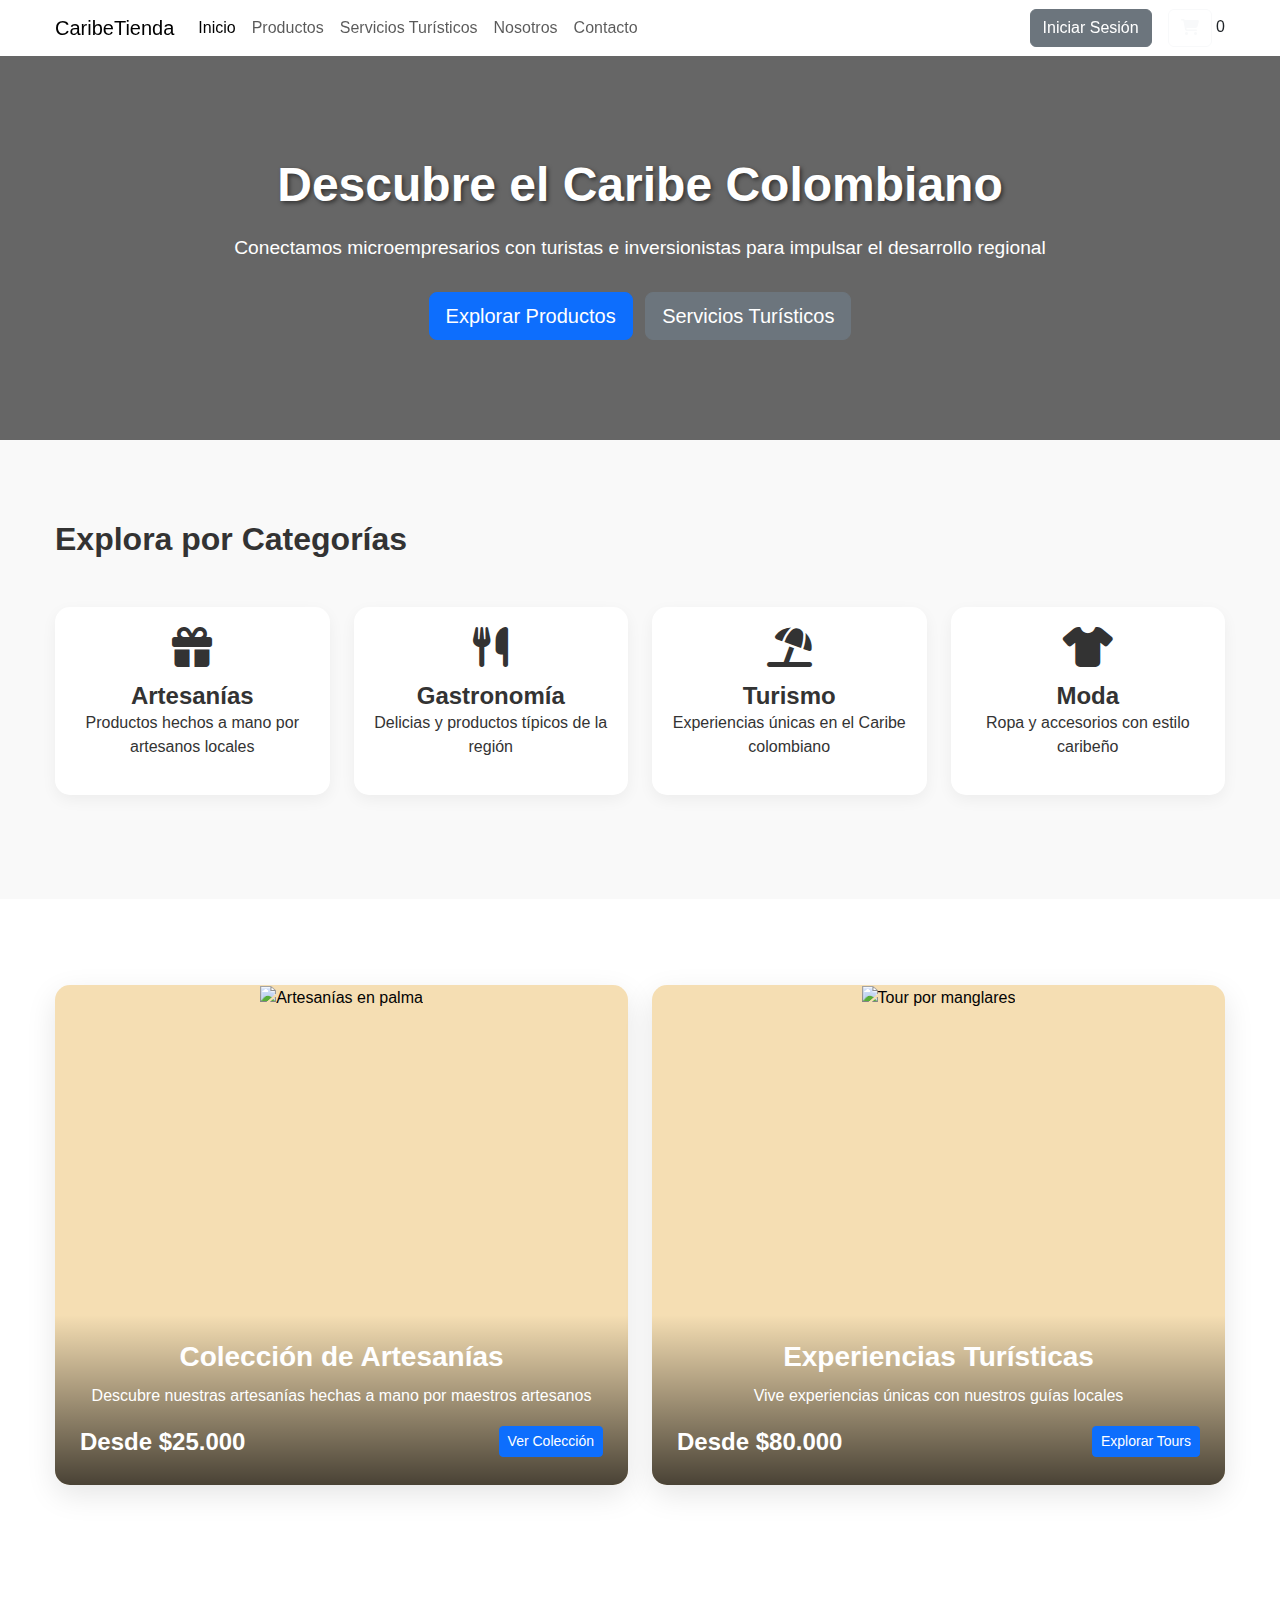
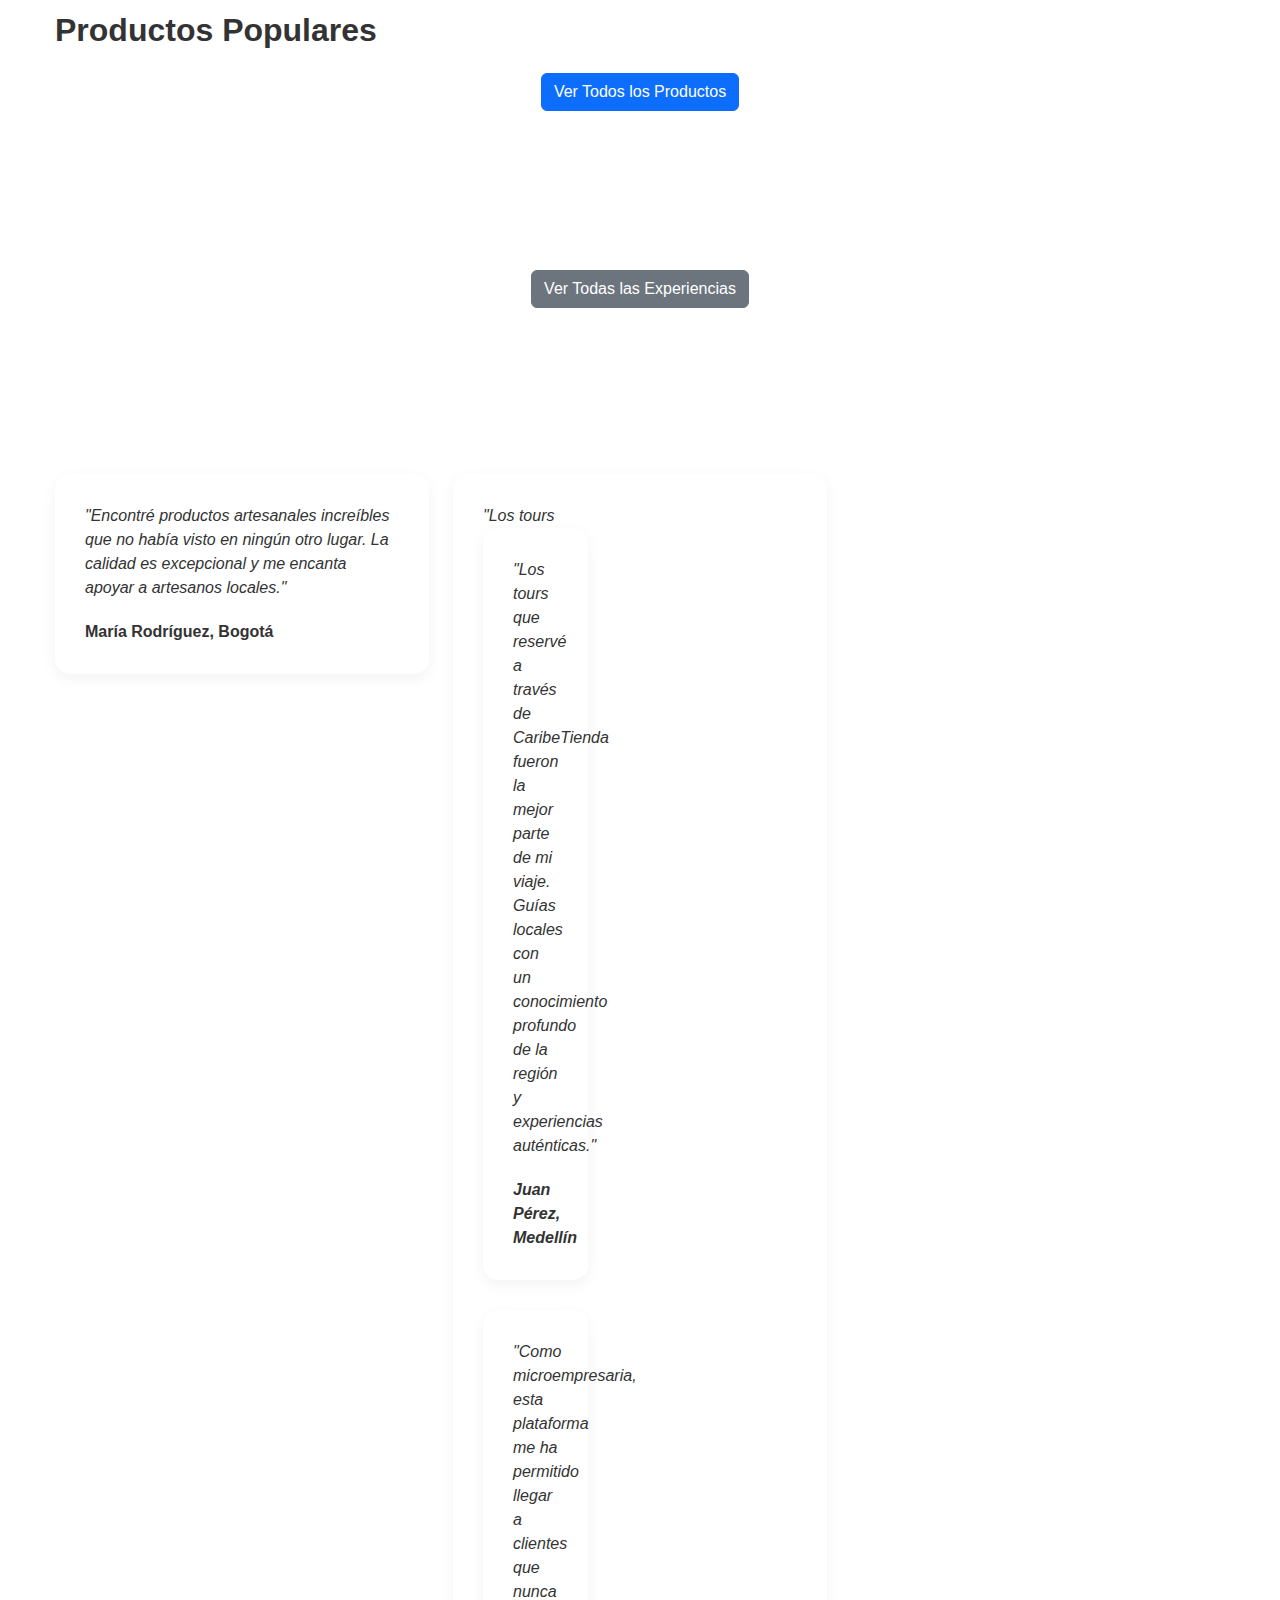
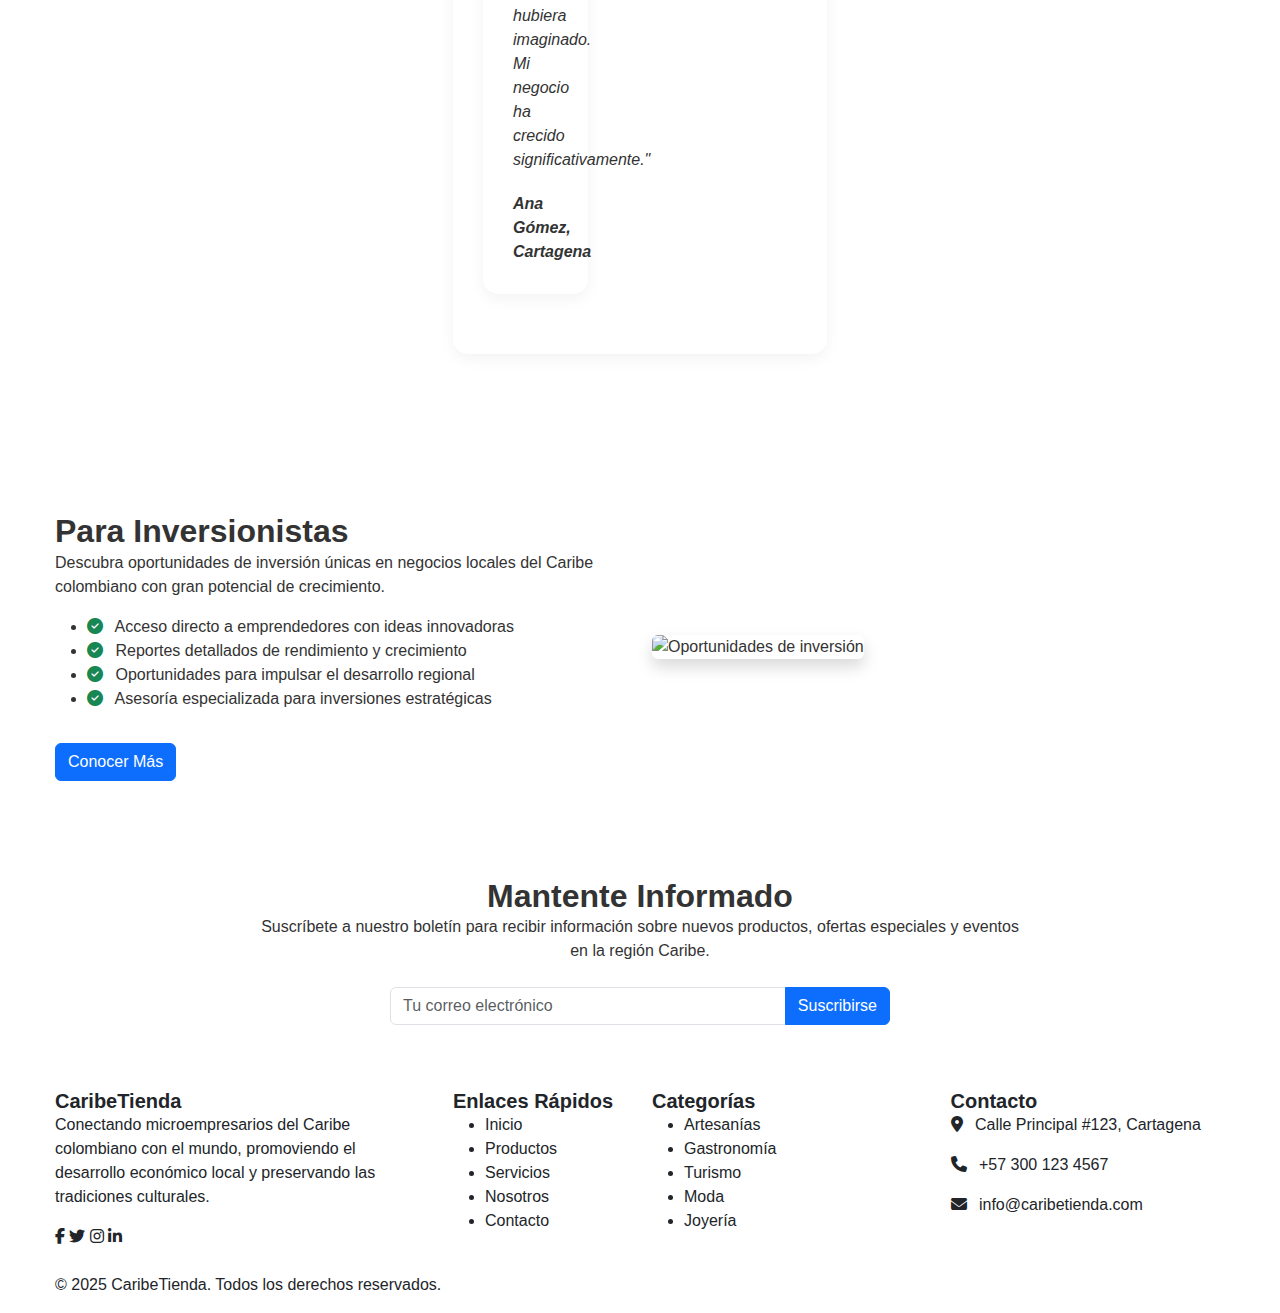
==== index.html @ 6410b58c "Subiendo cambios del proyecto CARIBE_E-COMMERCE" ====
<!DOCTYPE html>
<html lang="es">
<head>
    <meta charset="UTF-8">
    <meta name="viewport" content="width=device-width, initial-scale=1.0">
    <meta name="description" content="Plataforma de gestión de inventarios y logística para microempresarios de la región Caribe de Colombia. Conectando productos locales con turistas e inversionistas.">
    <title>CaribeTienda - Plataforma para Microempresarios del Caribe</title>
    <link href="https://cdnjs.cloudflare.com/ajax/libs/bootstrap/5.3.0/css/bootstrap.min.css" rel="stylesheet">
    <link rel="stylesheet" href="https://cdnjs.cloudflare.com/ajax/libs/font-awesome/6.4.0/css/all.min.css">
    <link rel="stylesheet" href="css/styles.css">
    <!-- Cargar estilos específicos de la página actual -->
    <div id="page-styles"></div>
</head>
<body>
    <!-- Aquí se cargará el encabezado -->
    <div id="header-container"></div>
    
    <!-- Contenido principal que cambiará según la página -->
    <main id="main-content" style="background-color: #ffffff; color: #333;">
        <!-- El contenido de las páginas se cargará aquí -->
        <div class="container">
            <h2 class="section-title" style="color: white;">Productos Destacados</h2>
            <div class="row g-4 align-items-stretch"> <!-- Agregar g-4 para espaciado y align-items-stretch para igualar alturas -->
                <div class="col-md-6 d-flex"> <!-- Agregar d-flex para que el contenido interno se ajuste -->
                    <div class="featured-product flex-fill"> <!-- Agregar flex-fill para que ocupe toda la altura disponible -->
                        <img src="/api/placeholder/600/400" alt="Artesanías en palma" class="img-fluid w-100">
                        <div class="featured-overlay">
                            <h3>Colección de Artesanías</h3>
                            <p>Descubre nuestras artesanías hechas a mano por maestros artesanos</p>
                            <div class="d-flex justify-content-between align-items-center">
                                <span class="price">Desde $25.000</span>
                                <a href="#products?category=artesanias" class="btn btn-primary btn-sm">Ver Colección</a>
                            </div>
                        </div>
                    </div>
                </div>
                <div class="col-md-6 d-flex"> <!-- Agregar d-flex para que el contenido interno se ajuste -->
                    <div class="featured-product flex-fill"> <!-- Agregar flex-fill para que ocupe toda la altura disponible -->
                        <img src="/api/placeholder/600/400" alt="Tour por manglares" class="img-fluid w-100">
                        <div class="featured-overlay">
                            <h3>Experiencias Turísticas</h3>
                            <p>Vive experiencias únicas con nuestros guías locales</p>
                            <div class="d-flex justify-content-between align-items-center">
                                <span class="price">Desde $80.000</span>
                                <a href="#services" class="btn btn-primary btn-sm">Explorar Tours</a>
                            </div>
                        </div>
                    </div>
                </div>
            </div>
        </div>
    </main>
    
    <!-- Aquí se cargará el pie de página -->
    <div id="footer-container"></div>

    <!-- Scripts -->
    <script src="https://cdnjs.cloudflare.com/ajax/libs/bootstrap/5.3.0/js/bootstrap.bundle.min.js"></script>
    <script src="js/main.js"></script>
    <!-- Cargar scripts específicos de la página actual -->
    <div id="page-scripts"></div>
</body>
</html>
---- css/styles.css ----
/* Estilos globales */
body {
    font-family: 'Poppins', sans-serif;
    margin: 0;
    padding: 0;
    box-sizing: border-box;
}

h1, h2, h3, h4, h5, h6 {
    font-weight: 700;
    margin: 0;
}

a {
    text-decoration: none;
    color: inherit;
}

.container {
    max-width: 1200px;
    margin: 0 auto;
    padding: 0 15px;
}

/* Corrección de íconos */
.category-icon i {
    display: inline-block;
    font-size: 2.5rem;
    margin-bottom: 15px;
}

/* Clases utilitarias */
.text-center {
    text-align: center;
}

.mt-4 {
    margin-top: 1.5rem;
}

.mb-4 {
    margin-bottom: 1.5rem;
}

/* Otros estilos globales */
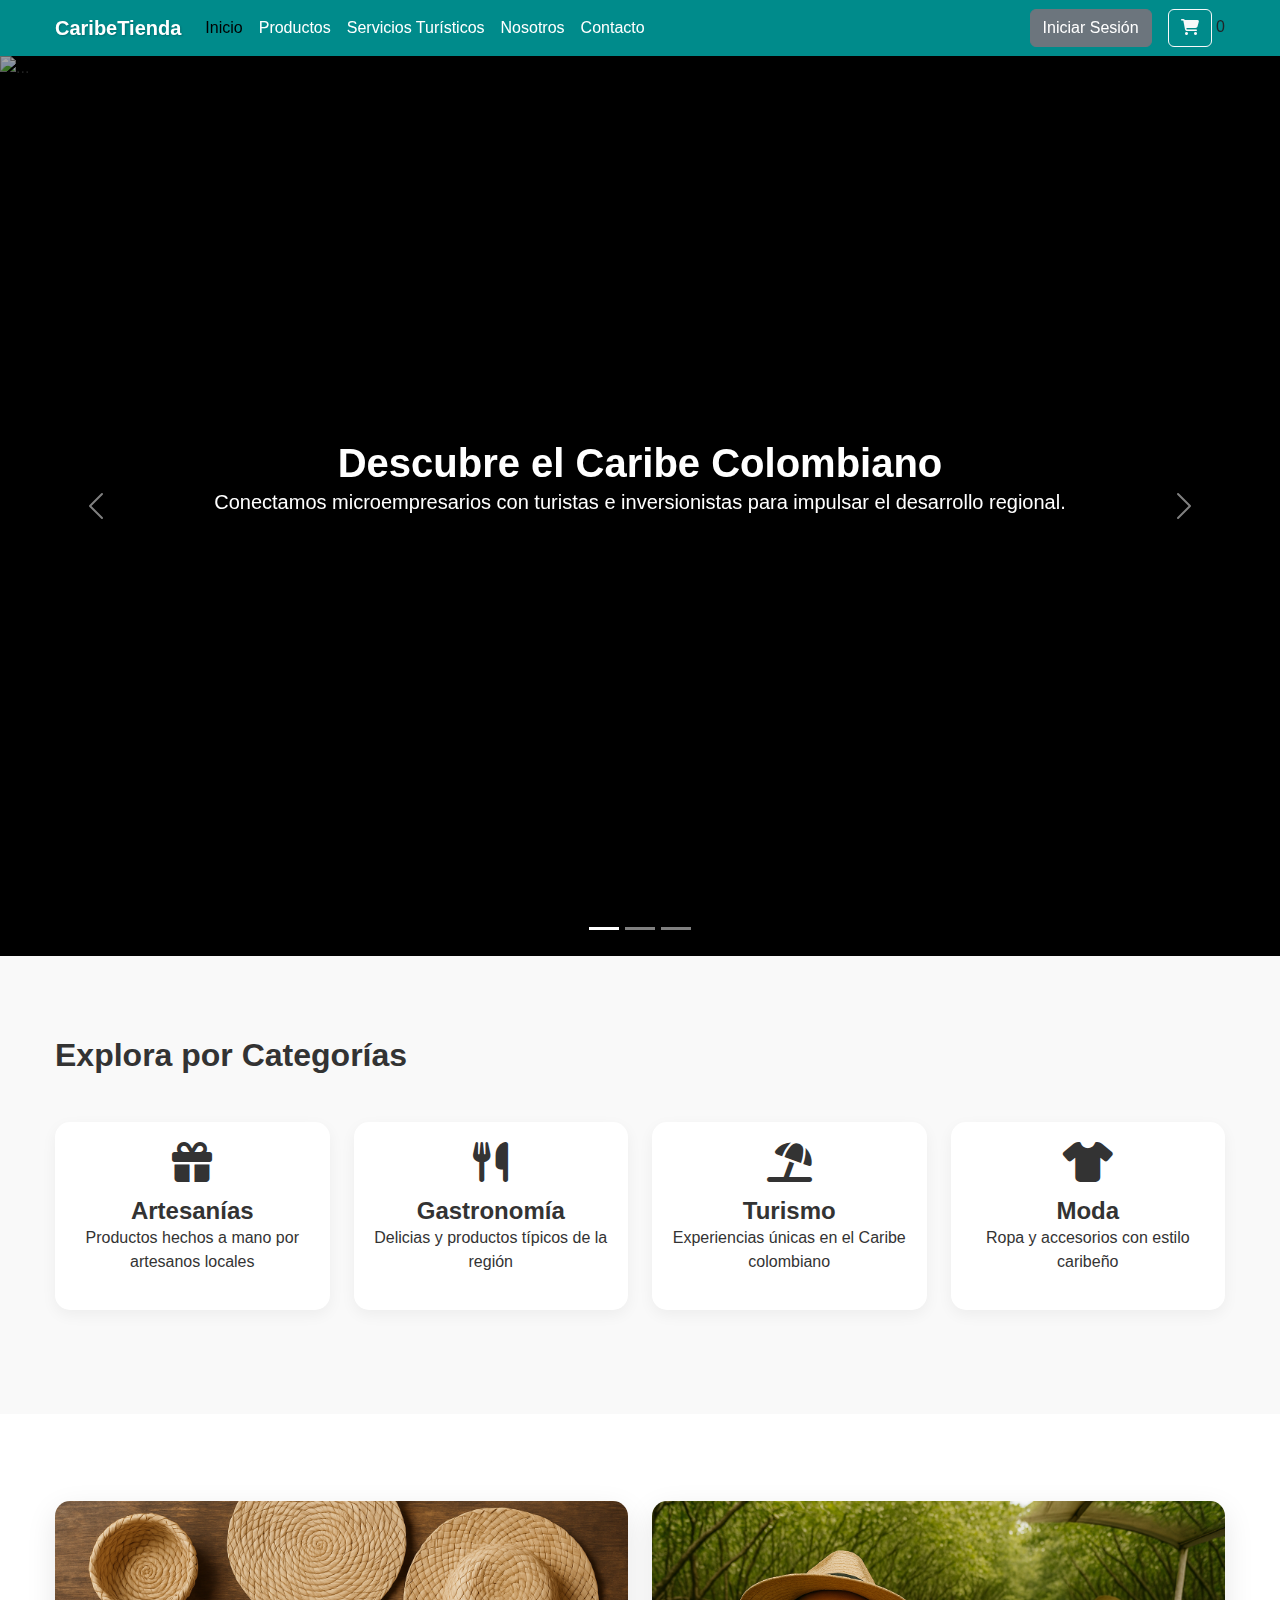
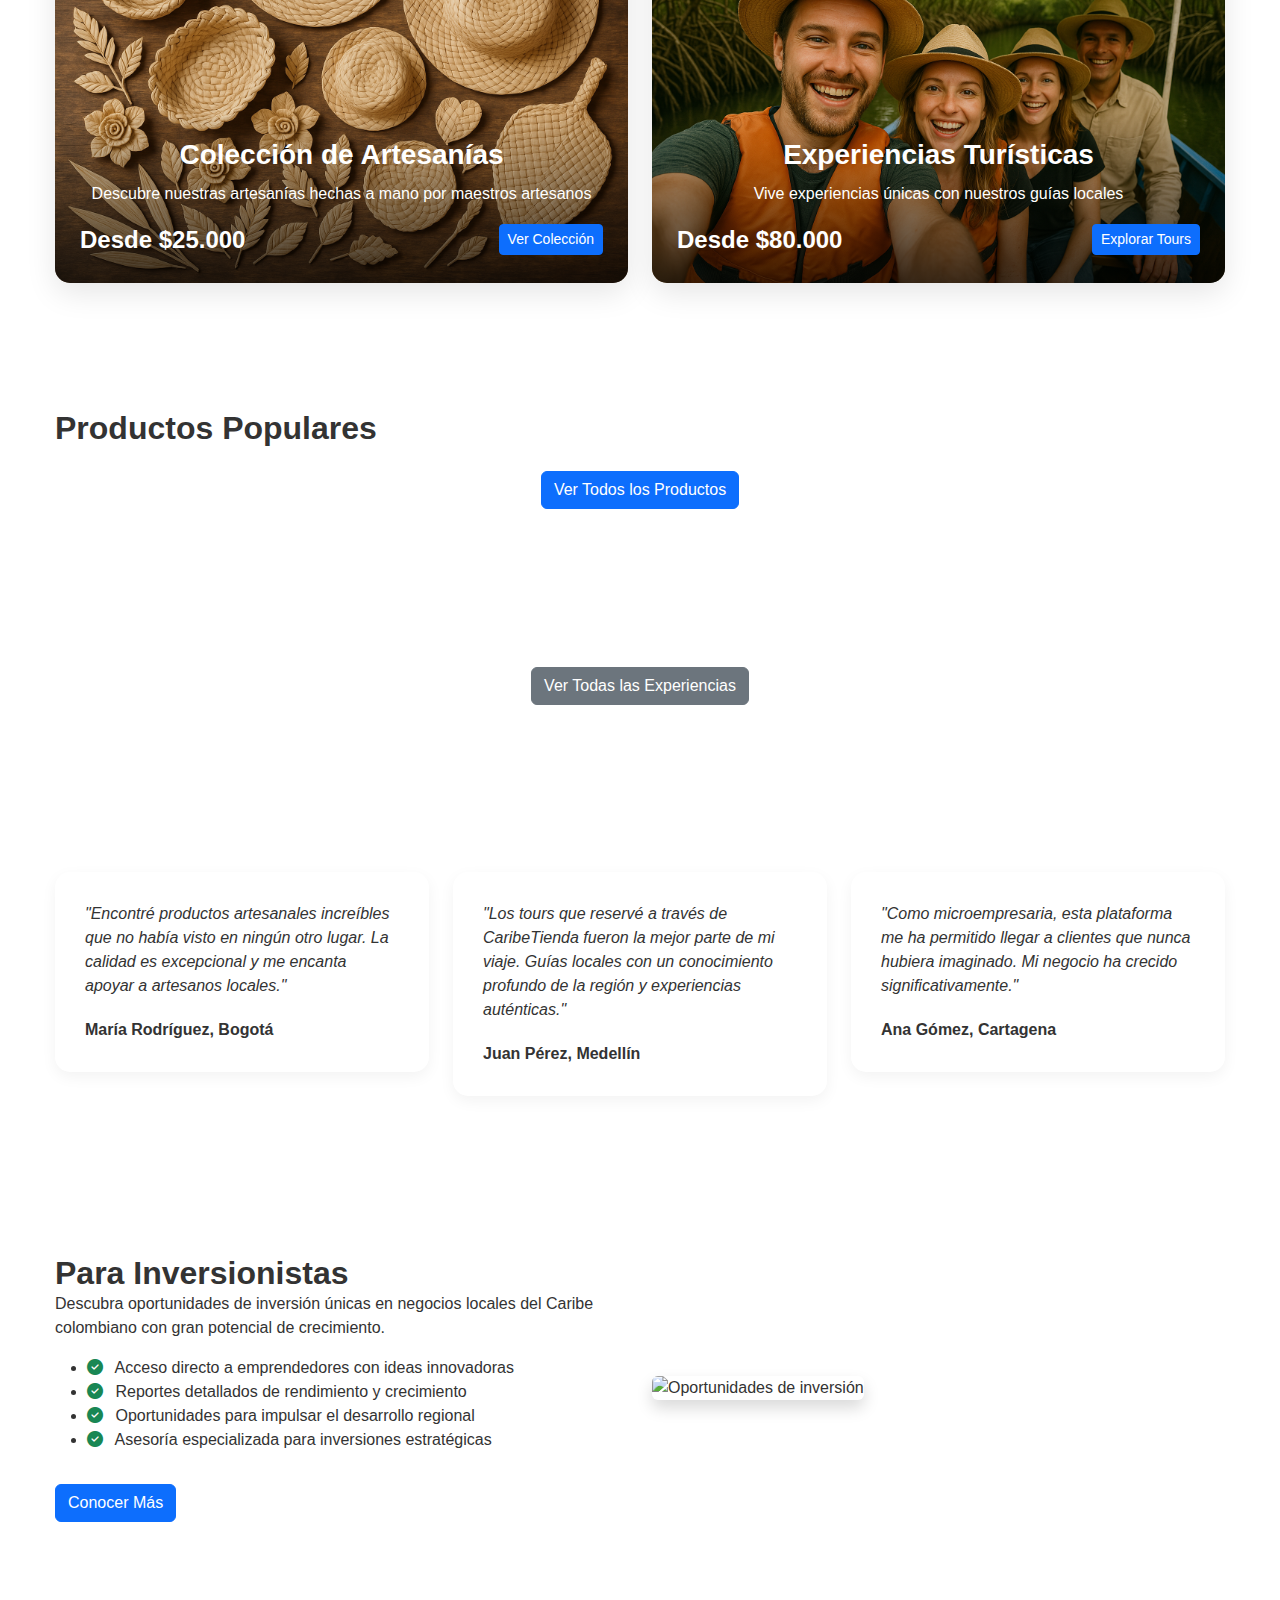
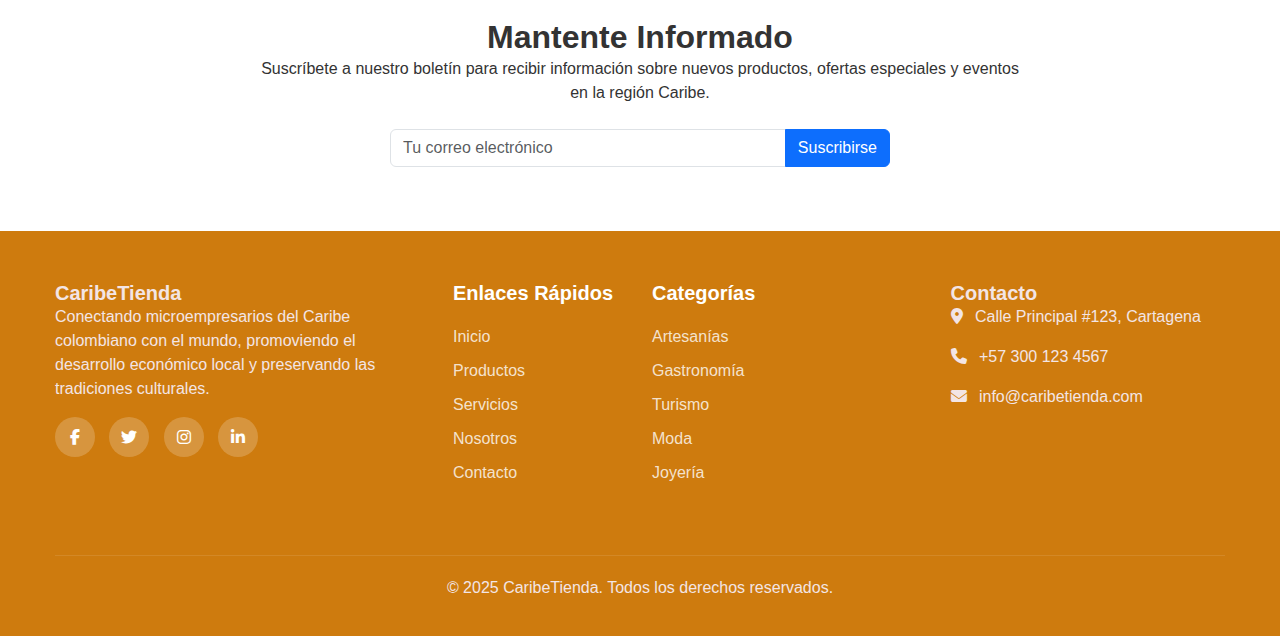
==== commit 51cb167b: "coreccion de errore 1" ====
--- a/index.html
+++ b/index.html
@@ -18,37 +18,7 @@
     <!-- Contenido principal que cambiará según la página -->
     <main id="main-content" style="background-color: #ffffff; color: #333;">
         <!-- El contenido de las páginas se cargará aquí -->
-        <div class="container">
-            <h2 class="section-title" style="color: white;">Productos Destacados</h2>
-            <div class="row g-4 align-items-stretch"> <!-- Agregar g-4 para espaciado y align-items-stretch para igualar alturas -->
-                <div class="col-md-6 d-flex"> <!-- Agregar d-flex para que el contenido interno se ajuste -->
-                    <div class="featured-product flex-fill"> <!-- Agregar flex-fill para que ocupe toda la altura disponible -->
-                        <img src="/api/placeholder/600/400" alt="Artesanías en palma" class="img-fluid w-100">
-                        <div class="featured-overlay">
-                            <h3>Colección de Artesanías</h3>
-                            <p>Descubre nuestras artesanías hechas a mano por maestros artesanos</p>
-                            <div class="d-flex justify-content-between align-items-center">
-                                <span class="price">Desde $25.000</span>
-                                <a href="#products?category=artesanias" class="btn btn-primary btn-sm">Ver Colección</a>
-                            </div>
-                        </div>
-                    </div>
-                </div>
-                <div class="col-md-6 d-flex"> <!-- Agregar d-flex para que el contenido interno se ajuste -->
-                    <div class="featured-product flex-fill"> <!-- Agregar flex-fill para que ocupe toda la altura disponible -->
-                        <img src="/api/placeholder/600/400" alt="Tour por manglares" class="img-fluid w-100">
-                        <div class="featured-overlay">
-                            <h3>Experiencias Turísticas</h3>
-                            <p>Vive experiencias únicas con nuestros guías locales</p>
-                            <div class="d-flex justify-content-between align-items-center">
-                                <span class="price">Desde $80.000</span>
-                                <a href="#services" class="btn btn-primary btn-sm">Explorar Tours</a>
-                            </div>
-                        </div>
-                    </div>
-                </div>
-            </div>
-        </div>
+        
     </main>
     
     <!-- Aquí se cargará el pie de página -->
@@ -56,7 +26,7 @@
 
     <!-- Scripts -->
     <script src="https://cdnjs.cloudflare.com/ajax/libs/bootstrap/5.3.0/js/bootstrap.bundle.min.js"></script>
-    <script src="js/main.js"></script>
+    <script src="/js/main.js"></script>
     <!-- Cargar scripts específicos de la página actual -->
     <div id="page-scripts"></div>
 </body>
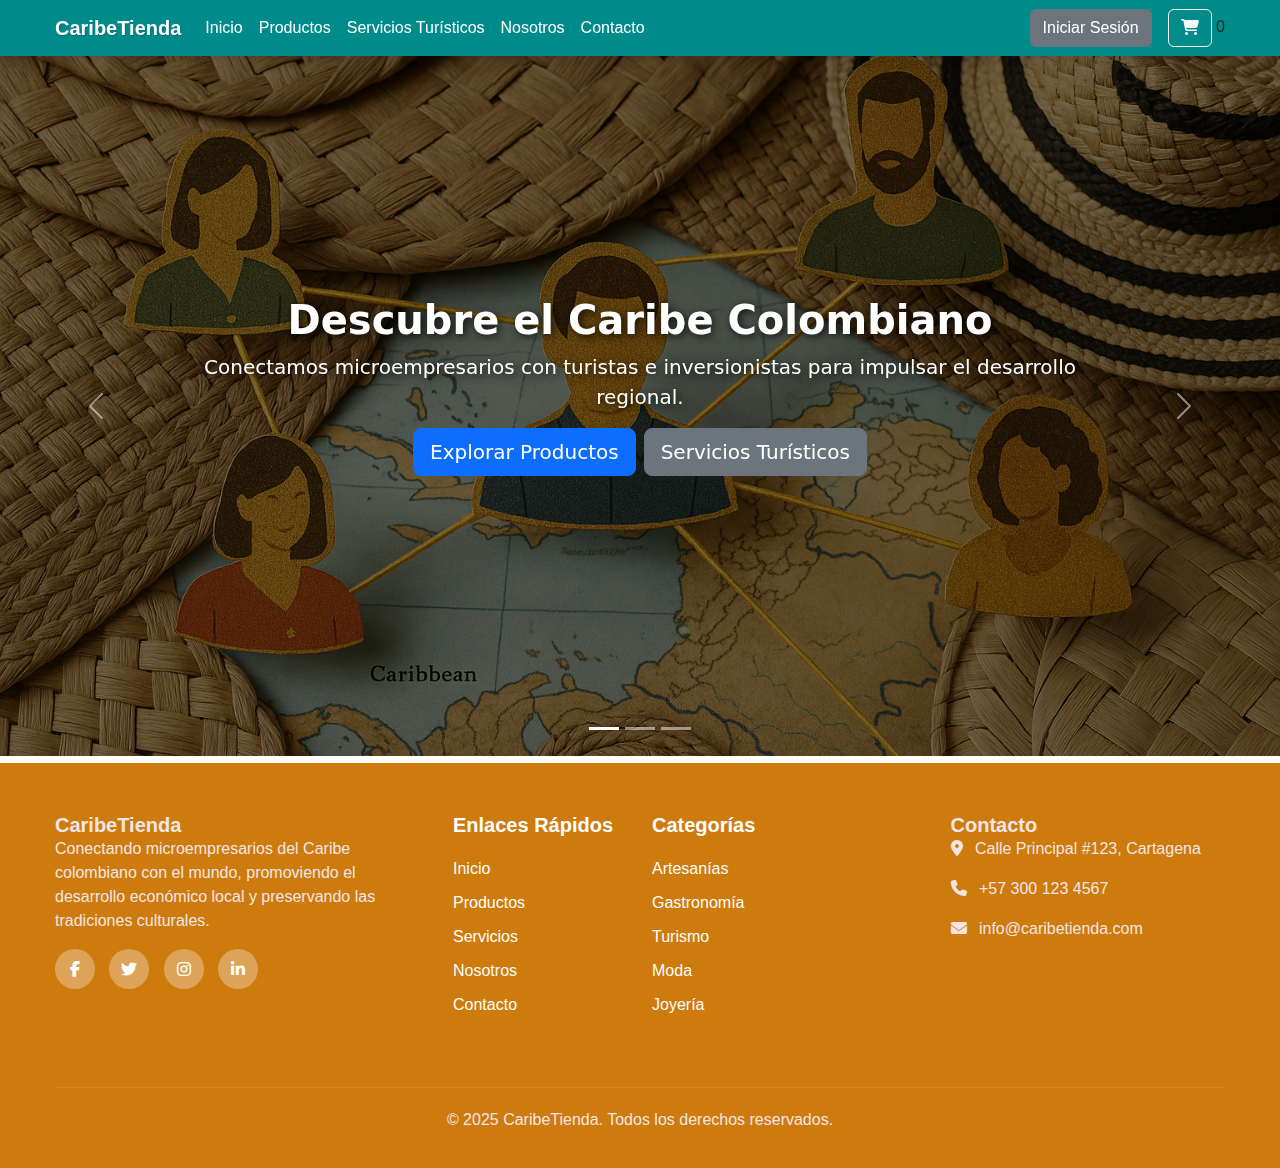
==== commit 7cf7cf08: "version 2" ====
--- a/index.html
+++ b/index.html
@@ -9,25 +9,95 @@
     <link rel="stylesheet" href="https://cdnjs.cloudflare.com/ajax/libs/font-awesome/6.4.0/css/all.min.css">
     <link rel="stylesheet" href="css/styles.css">
     <!-- Cargar estilos específicos de la página actual -->
-    <div id="page-styles"></div>
 </head>
 <body>
-    <!-- Aquí se cargará el encabezado -->
-    <div id="header-container"></div>
+    <!-- Barra de navegación -->
+    <nav class="navbar navbar-expand-lg sticky-top">
+        <div class="container">
+            <a class="navbar-brand" href="/pages/home.html" target="iframe-content">CaribeTienda</a>
+            <button class="navbar-toggler" type="button" data-bs-toggle="collapse" data-bs-target="#navbarNav" aria-controls="navbarNav" aria-expanded="false" aria-label="Toggle navigation">
+                <span class="navbar-toggler-icon"></span>
+            </button>
+            <div class="collapse navbar-collapse" id="navbarNav">
+                <ul class="navbar-nav me-auto">
+                    <li class="nav-item">
+                        <a class="nav-link" href="/pages/home.html" target="iframe-content">Inicio</a>
+                    </li>
+                    <li class="nav-item">
+                        <a class="nav-link" href="/pages/products.html" target="iframe-content">Productos</a>
+                    </li>
+                    <li class="nav-item">
+                        <a class="nav-link" href="/pages/services.html"target="iframe-content">Servicios Turísticos</a>
+                    </li>
+                    <li class="nav-item">
+                        <a class="nav-link" href="/pages/about.html" target="iframe-content">Nosotros</a>
+                    </li>
+                    <li class="nav-item">
+                        <a class="nav-link" href="/pages/contact.html" target="iframe-content">Contacto</a>
+                    </li>
+                </ul>
+                <div class="d-flex">
+                    <a href="/pages/login.html" target="iframe-content" class="btn btn-secondary me-2">Iniciar Sesión</a>
+                    <div class="position-relative ms-2">
+                        <button class="btn btn-outline-light" id="cartBtn">
+                            <i class="fas fa-shopping-cart"></i>
+                        </button>
+                        <span class="cart-badge" id="cartCount">0</span>
+                    </div>
+                </div>
+            </div>
+        </div>
+    </nav>
     
-    <!-- Contenido principal que cambiará según la página -->
-    <main id="main-content" style="background-color: #ffffff; color: #333;">
-        <!-- El contenido de las páginas se cargará aquí -->
-        
-    </main>
-    
-    <!-- Aquí se cargará el pie de página -->
-    <div id="footer-container"></div>
-
-    <!-- Scripts -->
+    <iframe name="iframe-content" width="100%" height="700px" src="/pages/home.html" style="border:none;"></iframe>
+<!-- Footer -->
+<footer>
+    <div class="container">
+        <div class="row">
+            <div class="col-lg-4 mb-4">
+                <h5>CaribeTienda</h5>
+                <p>Conectando microempresarios del Caribe colombiano con el mundo, promoviendo el desarrollo económico local y preservando las tradiciones culturales.</p>
+                <div class="social-links">
+                    <a href="#"><i class="fab fa-facebook-f"></i></a>
+                    <a href="#"><i class="fab fa-twitter"></i></a>
+                    <a href="#"><i class="fab fa-instagram"></i></a>
+                    <a href="#"><i class="fab fa-linkedin-in"></i></a>
+                </div>
+            </div>
+            <div class="col-lg-2 col-md-4 mb-4 footer-links">
+                <h5>Enlaces Rápidos</h5>
+                <ul>
+                    <li><a href="/pages/home.html"target="iframe-content">Inicio</a></li>
+                    <li><a href="/pages/products.html" target="iframe-content">Productos</a></li>
+                    <li><a href="/pages/services.html" target="iframe-content">Servicios</a></li>
+                    <li><a href="/pages/about.html" target="iframe-content">Nosotros</a></li>
+                    <li><a href="/pages/contact.html" target="iframe-content">Contacto</a></li>
+                </ul>
+            </div>
+            <div class="col-lg-3 col-md-4 mb-4 footer-links">
+                <h5>Categorías</h5>
+                <ul>
+                    <li><a href="#products?category=artesanias">Artesanías</a></li>
+                    <li><a href="#products?category=gastronomia">Gastronomía</a></li>
+                    <li><a href="#services?category=turismo">Turismo</a></li>
+                    <li><a href="#products?category=moda">Moda</a></li>
+                    <li><a href="#products?category=joyeria">Joyería</a></li>
+                </ul>
+            </div>
+            <div class="col-lg-3 col-md-4 mb-4">
+                <h5>Contacto</h5>
+                <p><i class="fas fa-map-marker-alt me-2"></i> Calle Principal #123, Cartagena</p>
+                <p><i class="fas fa-phone me-2"></i> +57 300 123 4567</p>
+                <p><i class="fas fa-envelope me-2"></i> info@caribetienda.com</p>
+            </div>
+        </div>
+        <div class="copyright">
+            <p>&copy; 2025 CaribeTienda. Todos los derechos reservados.</p>
+        </div>
+    </div>
+</footer>    
+    <script src="https://cdnjs.cloudflare.com/ajax/libs/jquery/3.6.0/jquery.min.js"></script>
     <script src="https://cdnjs.cloudflare.com/ajax/libs/bootstrap/5.3.0/js/bootstrap.bundle.min.js"></script>
-    <script src="/js/main.js"></script>
-    <!-- Cargar scripts específicos de la página actual -->
-    <div id="page-scripts"></div>
+    <script src="main.js"></script>
 </body>
 </html>
--- a/css/styles.css
+++ b/css/styles.css
@@ -15,7 +15,27 @@
     text-decoration: none;
     color: inherit;
 }
+.navbar {
+    background-color: darkcyan ;
+    box-shadow: 0 2px 10px rgba(0, 0, 0, 0.1);
+}
 
+.navbar-brand {
+    font-weight: 700;
+    color: white ;
+    text-shadow: 1px 1px 2px rgba(0,0,0,0.2);
+}
+
+.nav-link {
+    color: white ;
+    font-weight: 500;
+    transition: all 0.3s ease;
+}
+
+.nav-link:hover {
+    color: rgb(113, 234, 255) ;
+    transform: translateY(-2px);
+}
 .container {
     max-width: 1200px;
     margin: 0 auto;
@@ -42,4 +62,62 @@
     margin-bottom: 1.5rem;
 }
 
-/* Otros estilos globales */
+footer {
+    background-color: rgb(206, 123, 14);
+    color: rgb(243, 229, 229);
+    padding: 50px 0 20px;
+}
+
+.footer-links h5 {
+    font-weight: 700;
+    margin-bottom: 20px;
+    color: white;
+}
+
+.footer-links ul {
+    list-style-type: none;
+    padding-left: 0;
+}
+
+.footer-links ul li {
+    margin-bottom: 10px;
+}
+
+.footer-links ul li a {
+    color: rgb(255, 253, 251);
+    text-decoration: none;
+    transition: all 0.3s ease;
+}
+
+.footer-links ul li a:hover {
+    color:darkolivegreen;
+    padding-left: 5px;
+}
+
+.social-links a {
+    display: inline-flex;
+    align-items: center;
+    justify-content: center;
+    width: 40px;
+    height: 40px;
+    border-radius: 50%;
+    background-color: rgba(255, 255, 255, 0.315);
+    color: white;
+    margin-right: 10px;
+    transition: all 0.3s ease;
+}
+.footer {
+    display: none;  /* El footer estará oculto por defecto */
+    position: fixed;
+}
+.social-links a:hover {
+    background-color: rgb(255, 145, 0);
+    transform: translateY(-3px);
+}
+
+.copyright {
+    margin-top: 30px;
+    padding-top: 20px;
+    border-top: 1px solid rgba(255, 255, 255, 0.1);
+    text-align: center;
+}
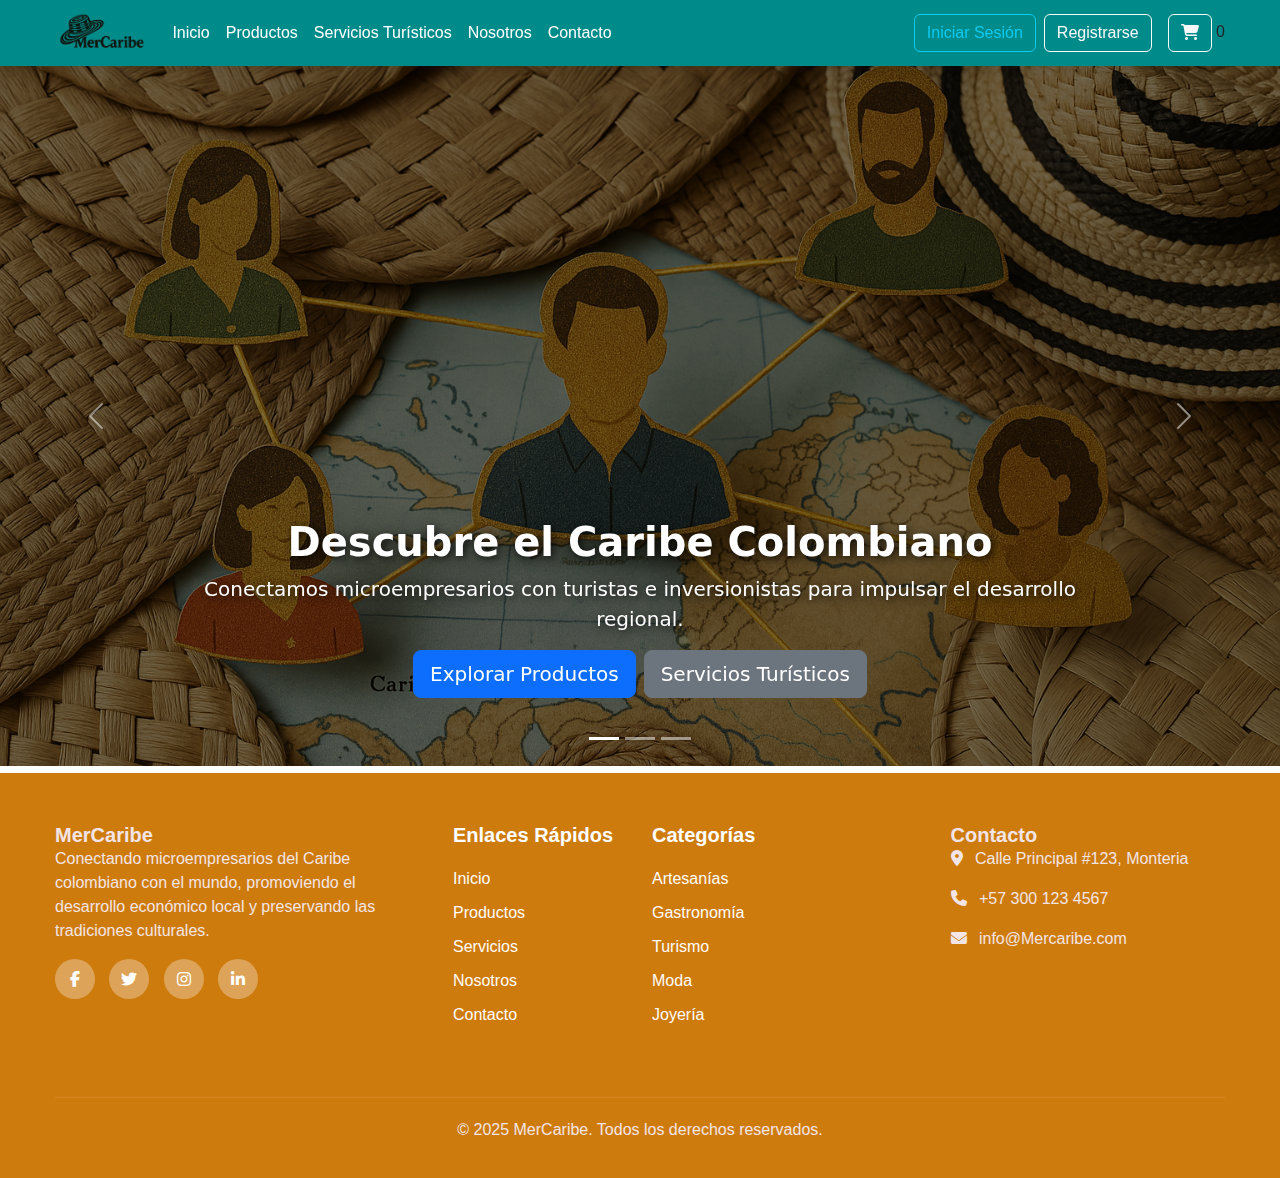
==== commit 4fb6492b: "version 3" ====
--- a/index.html
+++ b/index.html
@@ -4,17 +4,18 @@
     <meta charset="UTF-8">
     <meta name="viewport" content="width=device-width, initial-scale=1.0">
     <meta name="description" content="Plataforma de gestión de inventarios y logística para microempresarios de la región Caribe de Colombia. Conectando productos locales con turistas e inversionistas.">
-    <title>CaribeTienda - Plataforma para Microempresarios del Caribe</title>
+    <title>MerCaribe - Plataforma para Microempresarios del Caribe</title>
     <link href="https://cdnjs.cloudflare.com/ajax/libs/bootstrap/5.3.0/css/bootstrap.min.css" rel="stylesheet">
     <link rel="stylesheet" href="https://cdnjs.cloudflare.com/ajax/libs/font-awesome/6.4.0/css/all.min.css">
     <link rel="stylesheet" href="css/styles.css">
-    <!-- Cargar estilos específicos de la página actual -->
 </head>
 <body>
     <!-- Barra de navegación -->
     <nav class="navbar navbar-expand-lg sticky-top">
         <div class="container">
-            <a class="navbar-brand" href="/pages/home.html" target="iframe-content">CaribeTienda</a>
+            <a class="navbar-brand" href="/pages/home.html" target="iframe-content">
+                <img src="/assets/Logos/Mercaribe-lineart.png" alt="logo" style="height: 40px; width: auto;">
+            </a>
             <button class="navbar-toggler" type="button" data-bs-toggle="collapse" data-bs-target="#navbarNav" aria-controls="navbarNav" aria-expanded="false" aria-label="Toggle navigation">
                 <span class="navbar-toggler-icon"></span>
             </button>
@@ -37,7 +38,9 @@
                     </li>
                 </ul>
                 <div class="d-flex">
-                    <a href="/pages/login.html" target="iframe-content" class="btn btn-secondary me-2">Iniciar Sesión</a>
+                    <a href="/pages/login.html" target="iframe-content" class="btn btn-outline-info me-2">Iniciar Sesión</a>
+                    <a href="/pages/register.html" target="iframe-content" class="btn btn-outline-light me-2">Registrarse</a>
+
                     <div class="position-relative ms-2">
                         <button class="btn btn-outline-light" id="cartBtn">
                             <i class="fas fa-shopping-cart"></i>
@@ -49,53 +52,57 @@
         </div>
     </nav>
     
+
+    <!-- aquí se muestra el contenido -->
     <iframe name="iframe-content" width="100%" height="700px" src="/pages/home.html" style="border:none;"></iframe>
-<!-- Footer -->
-<footer>
-    <div class="container">
-        <div class="row">
-            <div class="col-lg-4 mb-4">
-                <h5>CaribeTienda</h5>
-                <p>Conectando microempresarios del Caribe colombiano con el mundo, promoviendo el desarrollo económico local y preservando las tradiciones culturales.</p>
-                <div class="social-links">
-                    <a href="#"><i class="fab fa-facebook-f"></i></a>
-                    <a href="#"><i class="fab fa-twitter"></i></a>
-                    <a href="#"><i class="fab fa-instagram"></i></a>
-                    <a href="#"><i class="fab fa-linkedin-in"></i></a>
+    
+
+    <!-- Footer -->
+    <footer>
+        <div class="container">
+            <div class="row">
+                <div class="col-lg-4 mb-4">
+                    <h5>MerCaribe</h5>
+                    <p>Conectando microempresarios del Caribe colombiano con el mundo, promoviendo el desarrollo económico local y preservando las tradiciones culturales.</p>
+                    <div class="social-links">
+                        <a href="#"><i class="fab fa-facebook-f"></i></a>
+                        <a href="#"><i class="fab fa-twitter"></i></a>
+                        <a href="#"><i class="fab fa-instagram"></i></a>
+                        <a href="#"><i class="fab fa-linkedin-in"></i></a>
+                    </div>
+                </div>
+                <div class="col-lg-2 col-md-4 mb-4 footer-links">
+                    <h5>Enlaces Rápidos</h5>
+                    <ul>
+                        <li><a href="/pages/home.html"target="iframe-content">Inicio</a></li>
+                        <li><a href="/pages/products.html" target="iframe-content">Productos</a></li>
+                        <li><a href="/pages/services.html" target="iframe-content">Servicios</a></li>
+                        <li><a href="/pages/about.html" target="iframe-content">Nosotros</a></li>
+                        <li><a href="/pages/contact.html" target="iframe-content">Contacto</a></li>
+                    </ul>
+                </div>
+                <div class="col-lg-3 col-md-4 mb-4 footer-links">
+                    <h5>Categorías</h5>
+                    <ul>
+                        <li><a href="#products?category=artesanias">Artesanías</a></li>
+                        <li><a href="#products?category=gastronomia">Gastronomía</a></li>
+                        <li><a href="#services?category=turismo">Turismo</a></li>
+                        <li><a href="#products?category=moda">Moda</a></li>
+                        <li><a href="#products?category=joyeria">Joyería</a></li>
+                    </ul>
+                </div>
+                <div class="col-lg-3 col-md-4 mb-4">
+                    <h5>Contacto</h5>
+                    <p><i class="fas fa-map-marker-alt me-2"></i> Calle Principal #123, Monteria</p>
+                    <p><i class="fas fa-phone me-2"></i> +57 300 123 4567</p>
+                    <p><i class="fas fa-envelope me-2"></i> info@Mercaribe.com</p>
                 </div>
             </div>
-            <div class="col-lg-2 col-md-4 mb-4 footer-links">
-                <h5>Enlaces Rápidos</h5>
-                <ul>
-                    <li><a href="/pages/home.html"target="iframe-content">Inicio</a></li>
-                    <li><a href="/pages/products.html" target="iframe-content">Productos</a></li>
-                    <li><a href="/pages/services.html" target="iframe-content">Servicios</a></li>
-                    <li><a href="/pages/about.html" target="iframe-content">Nosotros</a></li>
-                    <li><a href="/pages/contact.html" target="iframe-content">Contacto</a></li>
-                </ul>
-            </div>
-            <div class="col-lg-3 col-md-4 mb-4 footer-links">
-                <h5>Categorías</h5>
-                <ul>
-                    <li><a href="#products?category=artesanias">Artesanías</a></li>
-                    <li><a href="#products?category=gastronomia">Gastronomía</a></li>
-                    <li><a href="#services?category=turismo">Turismo</a></li>
-                    <li><a href="#products?category=moda">Moda</a></li>
-                    <li><a href="#products?category=joyeria">Joyería</a></li>
-                </ul>
-            </div>
-            <div class="col-lg-3 col-md-4 mb-4">
-                <h5>Contacto</h5>
-                <p><i class="fas fa-map-marker-alt me-2"></i> Calle Principal #123, Cartagena</p>
-                <p><i class="fas fa-phone me-2"></i> +57 300 123 4567</p>
-                <p><i class="fas fa-envelope me-2"></i> info@caribetienda.com</p>
+            <div class="copyright">
+                <p>&copy; 2025 MerCaribe. Todos los derechos reservados.</p>
             </div>
         </div>
-        <div class="copyright">
-            <p>&copy; 2025 CaribeTienda. Todos los derechos reservados.</p>
-        </div>
-    </div>
-</footer>    
+    </footer>    
     <script src="https://cdnjs.cloudflare.com/ajax/libs/jquery/3.6.0/jquery.min.js"></script>
     <script src="https://cdnjs.cloudflare.com/ajax/libs/bootstrap/5.3.0/js/bootstrap.bundle.min.js"></script>
     <script src="main.js"></script>
--- a/css/styles.css
+++ b/css/styles.css
@@ -61,7 +61,6 @@
 .mb-4 {
     margin-bottom: 1.5rem;
 }
-
 footer {
     background-color: rgb(206, 123, 14);
     color: rgb(243, 229, 229);
@@ -106,10 +105,6 @@
     margin-right: 10px;
     transition: all 0.3s ease;
 }
-.footer {
-    display: none;  /* El footer estará oculto por defecto */
-    position: fixed;
-}
 .social-links a:hover {
     background-color: rgb(255, 145, 0);
     transform: translateY(-3px);
